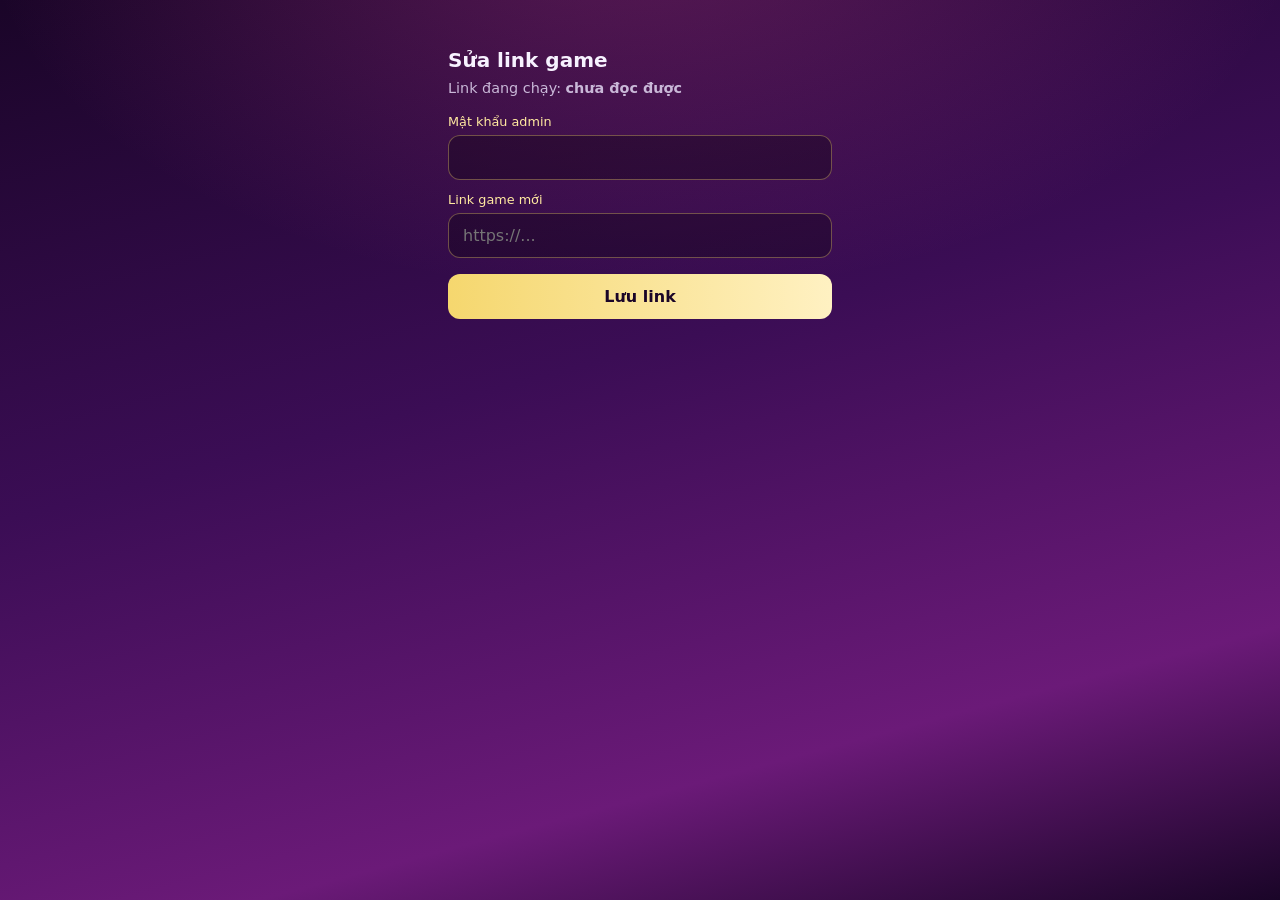
==== admin/index.html @ b93aab06 "Add admin link editor and update bio lines" ====
<!DOCTYPE html>
<html lang="vi">
<head>
  <meta charset="UTF-8" />
  <meta name="viewport" content="width=device-width, initial-scale=1.0" />
  <title>Admin · HOÀNG VIỆT ANH</title>
  <meta name="robots" content="noindex" />
  <link rel="stylesheet" href="../style.css" />
  <style>
    .admin {
      position: relative;
      z-index: 1;
      width: min(420px, 100%);
      margin: 0 auto;
      padding: 48px 18px;
    }
    .admin h1 {
      font-size: 1.25rem;
      margin-bottom: 8px;
    }
    .admin p { color: var(--muted); font-size: 0.9rem; margin-bottom: 18px; }
    .admin label { display: block; font-size: 0.8rem; margin: 12px 0 6px; color: var(--gold2); }
    .admin input {
      width: 100%;
      border-radius: 12px;
      border: 1px solid var(--line);
      background: rgba(0,0,0,0.28);
      color: #fff;
      padding: 12px 14px;
      font: inherit;
    }
    .admin button {
      margin-top: 16px;
      width: 100%;
      border: 0;
      border-radius: 12px;
      padding: 13px;
      font: inherit;
      font-weight: 700;
      color: #1a0528;
      background: linear-gradient(90deg, var(--gold), #fff1c2);
      cursor: pointer;
    }
    .msg { margin-top: 14px; font-size: 0.88rem; }
    .msg.ok { color: #8dffb0; }
    .msg.err { color: #ff8aa0; }
  </style>
</head>
<body>
  <div class="bg" aria-hidden="true"></div>
  <main class="admin">
    <h1>Sửa link game</h1>
    <p>Link đang chạy: <strong id="current">...</strong></p>
    <form id="form">
      <label for="password">Mật khẩu admin</label>
      <input id="password" type="password" autocomplete="current-password" required />
      <label for="game">Link game mới</label>
      <input id="game" type="url" placeholder="https://..." required />
      <button type="submit">Lưu link</button>
    </form>
    <div id="msg" class="msg"></div>
  </main>
  <script>
    var current = document.getElementById("current");
    var game = document.getElementById("game");
    var msg = document.getElementById("msg");
    var api = "https://tenmienbet.top/api/hva-link";
    fetch(api).then(function (r) { return r.json(); }).then(function (d) {
      if (!d || !d.game) return;
      current.textContent = d.game;
      game.value = d.game;
    }).catch(function () {
      current.textContent = "chưa đọc được";
    });
    document.getElementById("form").onsubmit = function (e) {
      e.preventDefault();
      msg.className = "msg";
      msg.textContent = "Đang lưu...";
      fetch(api, {
        method: "POST",
        headers: { "content-type": "application/json" },
        body: JSON.stringify({
          password: document.getElementById("password").value,
          game: game.value.trim()
        })
      }).then(function (r) { return r.json().then(function (d) { return { ok: r.ok, d: d }; }); })
        .then(function (res) {
          if (!res.ok || !res.d.success) {
            msg.className = "msg err";
            msg.textContent = res.d.error || "Không lưu được";
            return;
          }
          current.textContent = res.d.game;
          msg.className = "msg ok";
          msg.textContent = "Đã đổi link. Mở lại trang chủ để thấy nút mới.";
        }).catch(function () {
          msg.className = "msg err";
          msg.textContent = "Lỗi kết nối";
        });
    };
  </script>
</body>
</html>
---- style.css ----
:root {
  --bg0: #12061f;
  --bg1: #2a0a45;
  --bg2: #5b146e;
  --pink: #e84aa8;
  --gold: #f5d76e;
  --gold2: #ffe9a0;
  --text: #f7f2ff;
  --muted: #c9b8d8;
  --glass: rgba(18, 8, 32, 0.55);
  --line: rgba(245, 215, 110, 0.35);
  --shadow: 0 18px 50px rgba(0, 0, 0, 0.45);
}

* { box-sizing: border-box; margin: 0; padding: 0; }

html, body {
  min-height: 100%;
}

body {
  font-family: "Be Vietnam Pro", system-ui, sans-serif;
  color: var(--text);
  background: var(--bg0);
  -webkit-font-smoothing: antialiased;
  overflow-x: hidden;
}

.bg {
  position: fixed;
  inset: 0;
  z-index: 0;
  background:
    radial-gradient(1200px 700px at 50% -10%, rgba(232, 74, 168, 0.28), transparent 55%),
    linear-gradient(165deg, #1a0528 0%, #3b0d55 42%, #6b1a78 78%, #1a0528 100%);
}

.bg-glow {
  position: absolute;
  border-radius: 50%;
  filter: blur(60px);
  opacity: 0.55;
  animation: float 9s ease-in-out infinite;
}

.bg-glow-a {
  width: 280px; height: 280px;
  left: -80px; bottom: 8%;
  background: #2ec4ff;
  animation-delay: 0s;
}

.bg-glow-b {
  width: 320px; height: 320px;
  right: -100px; top: 18%;
  background: #e84aa8;
  animation-delay: -3s;
}

.bg-glow-c {
  width: 220px; height: 220px;
  left: 35%; bottom: -60px;
  background: #7b2cbf;
  opacity: 0.4;
  animation-delay: -5s;
}

@keyframes float {
  0%, 100% { transform: translateY(0) scale(1); }
  50% { transform: translateY(-18px) scale(1.05); }
}

.wrap {
  position: relative;
  z-index: 1;
  width: min(420px, 100%);
  margin: 0 auto;
  padding: 36px 18px 48px;
}

.profile {
  text-align: center;
  animation: rise 0.7s ease both;
}

@keyframes rise {
  from { opacity: 0; transform: translateY(16px); }
  to { opacity: 1; transform: translateY(0); }
}

.avatar-ring {
  width: 118px;
  height: 118px;
  margin: 0 auto 16px;
  border-radius: 50%;
  padding: 3px;
  background: conic-gradient(from 200deg, #f5d76e, #e84aa8, #2ec4ff, #f5d76e);
  box-shadow: 0 0 0 6px rgba(245, 215, 110, 0.12), var(--shadow);
  animation: spinGlow 8s linear infinite;
}

@keyframes spinGlow {
  to { filter: hue-rotate(25deg); }
}

.avatar {
  width: 100%;
  height: 100%;
  border-radius: 50%;
  object-fit: cover;
  object-position: center center;
  display: block;
  border: 3px solid #12061f;
}

.name {
  font-family: Orbitron, "Be Vietnam Pro", sans-serif;
  font-size: clamp(1.35rem, 5vw, 1.65rem);
  font-weight: 800;
  letter-spacing: 0.06em;
  color: var(--gold2);
  text-shadow: 0 0 24px rgba(245, 215, 110, 0.35);
}

.handle {
  margin-top: 6px;
  color: var(--muted);
  font-size: 0.92rem;
  font-weight: 500;
  letter-spacing: 0.04em;
}

.bio {
  list-style: none;
  margin: 18px auto 0;
  max-width: 380px;
  display: grid;
  gap: 8px;
  text-align: left;
}

.bio li {
  display: flex;
  gap: 8px;
  align-items: flex-start;
  font-size: 0.82rem;
  line-height: 1.4;
  color: #ebe0f5;
  background: rgba(255, 255, 255, 0.04);
  border: 1px solid rgba(255, 255, 255, 0.06);
  border-radius: 12px;
  padding: 9px 11px;
}

.bio .dot {
  width: 8px; height: 8px; margin-top: 5px; flex: 0 0 auto;
  border-radius: 50%;
  background: #ff3b5c;
  box-shadow: 0 0 10px #ff3b5c;
}

.bio .star, .bio .pin {
  color: var(--gold);
  flex: 0 0 auto;
  line-height: 1.35;
}

.quick {
  display: flex;
  justify-content: center;
  gap: 14px;
  margin: 22px 0 8px;
  animation: rise 0.8s ease 0.08s both;
}

.q {
  width: 46px;
  height: 46px;
  border-radius: 50%;
  display: grid;
  place-items: center;
  color: var(--gold2);
  background: rgba(12, 4, 24, 0.65);
  border: 1px solid var(--line);
  text-decoration: none;
  transition: transform 0.18s ease, box-shadow 0.18s ease, border-color 0.18s;
  box-shadow: 0 8px 22px rgba(0, 0, 0, 0.28);
}

.q:hover, .q:focus-visible {
  transform: translateY(-3px) scale(1.04);
  border-color: var(--gold);
  box-shadow: 0 0 0 3px rgba(245, 215, 110, 0.18), 0 12px 28px rgba(0, 0, 0, 0.35);
  outline: none;
}

.links {
  display: grid;
  gap: 12px;
  margin-top: 18px;
}

.link {
  display: grid;
  grid-template-columns: 44px 1fr 18px;
  align-items: center;
  gap: 12px;
  padding: 14px 14px 14px 12px;
  text-decoration: none;
  color: inherit;
  border-radius: 16px;
  background: linear-gradient(135deg, rgba(28, 10, 48, 0.82), rgba(18, 6, 32, 0.72));
  border: 1px solid rgba(255, 255, 255, 0.1);
  box-shadow: var(--shadow);
  backdrop-filter: blur(10px);
  -webkit-backdrop-filter: blur(10px);
  transition: transform 0.18s ease, border-color 0.18s, box-shadow 0.18s;
  animation: rise 0.75s ease both;
}

.link:nth-child(1) { animation-delay: 0.12s; }
.link:nth-child(2) { animation-delay: 0.18s; }
.link:nth-child(3) { animation-delay: 0.24s; }
.link:nth-child(4) { animation-delay: 0.3s; }

.link:hover, .link:focus-visible {
  transform: translateY(-3px);
  border-color: rgba(245, 215, 110, 0.55);
  box-shadow: 0 0 0 1px rgba(245, 215, 110, 0.2), 0 16px 40px rgba(232, 74, 168, 0.2);
  outline: none;
}

.ico {
  width: 44px;
  height: 44px;
  border-radius: 12px;
  display: grid;
  place-items: center;
  font-weight: 800;
  font-size: 1rem;
  color: #12061f;
}

.ico-reg { background: linear-gradient(135deg, #f5d76e, #e8a838); }
.ico-zalo { background: linear-gradient(135deg, #2f9bff, #0068ff); color: #fff; font-family: Orbitron, sans-serif; }
.ico-tele { background: linear-gradient(135deg, #37aee2, #1e96c8); color: #fff; }
.ico-group { background: linear-gradient(135deg, #e84aa8, #9b2dd0); color: #fff; }

.txt {
  display: grid;
  gap: 2px;
  min-width: 0;
}

.txt strong {
  font-size: 0.92rem;
  font-weight: 700;
  letter-spacing: 0.02em;
}

.txt small {
  color: var(--muted);
  font-size: 0.75rem;
  line-height: 1.35;
}

.chev {
  color: rgba(255, 255, 255, 0.45);
  font-size: 1.4rem;
  font-weight: 300;
  line-height: 1;
}

.foot {
  margin-top: 28px;
  text-align: center;
  animation: rise 0.9s ease 0.35s both;
}

.foot p {
  font-size: 0.7rem;
  letter-spacing: 0.12em;
  color: rgba(245, 215, 110, 0.7);
  font-weight: 600;
}

@media (max-width: 380px) {
  .wrap { padding-inline: 14px; }
  .txt strong { font-size: 0.86rem; }
}
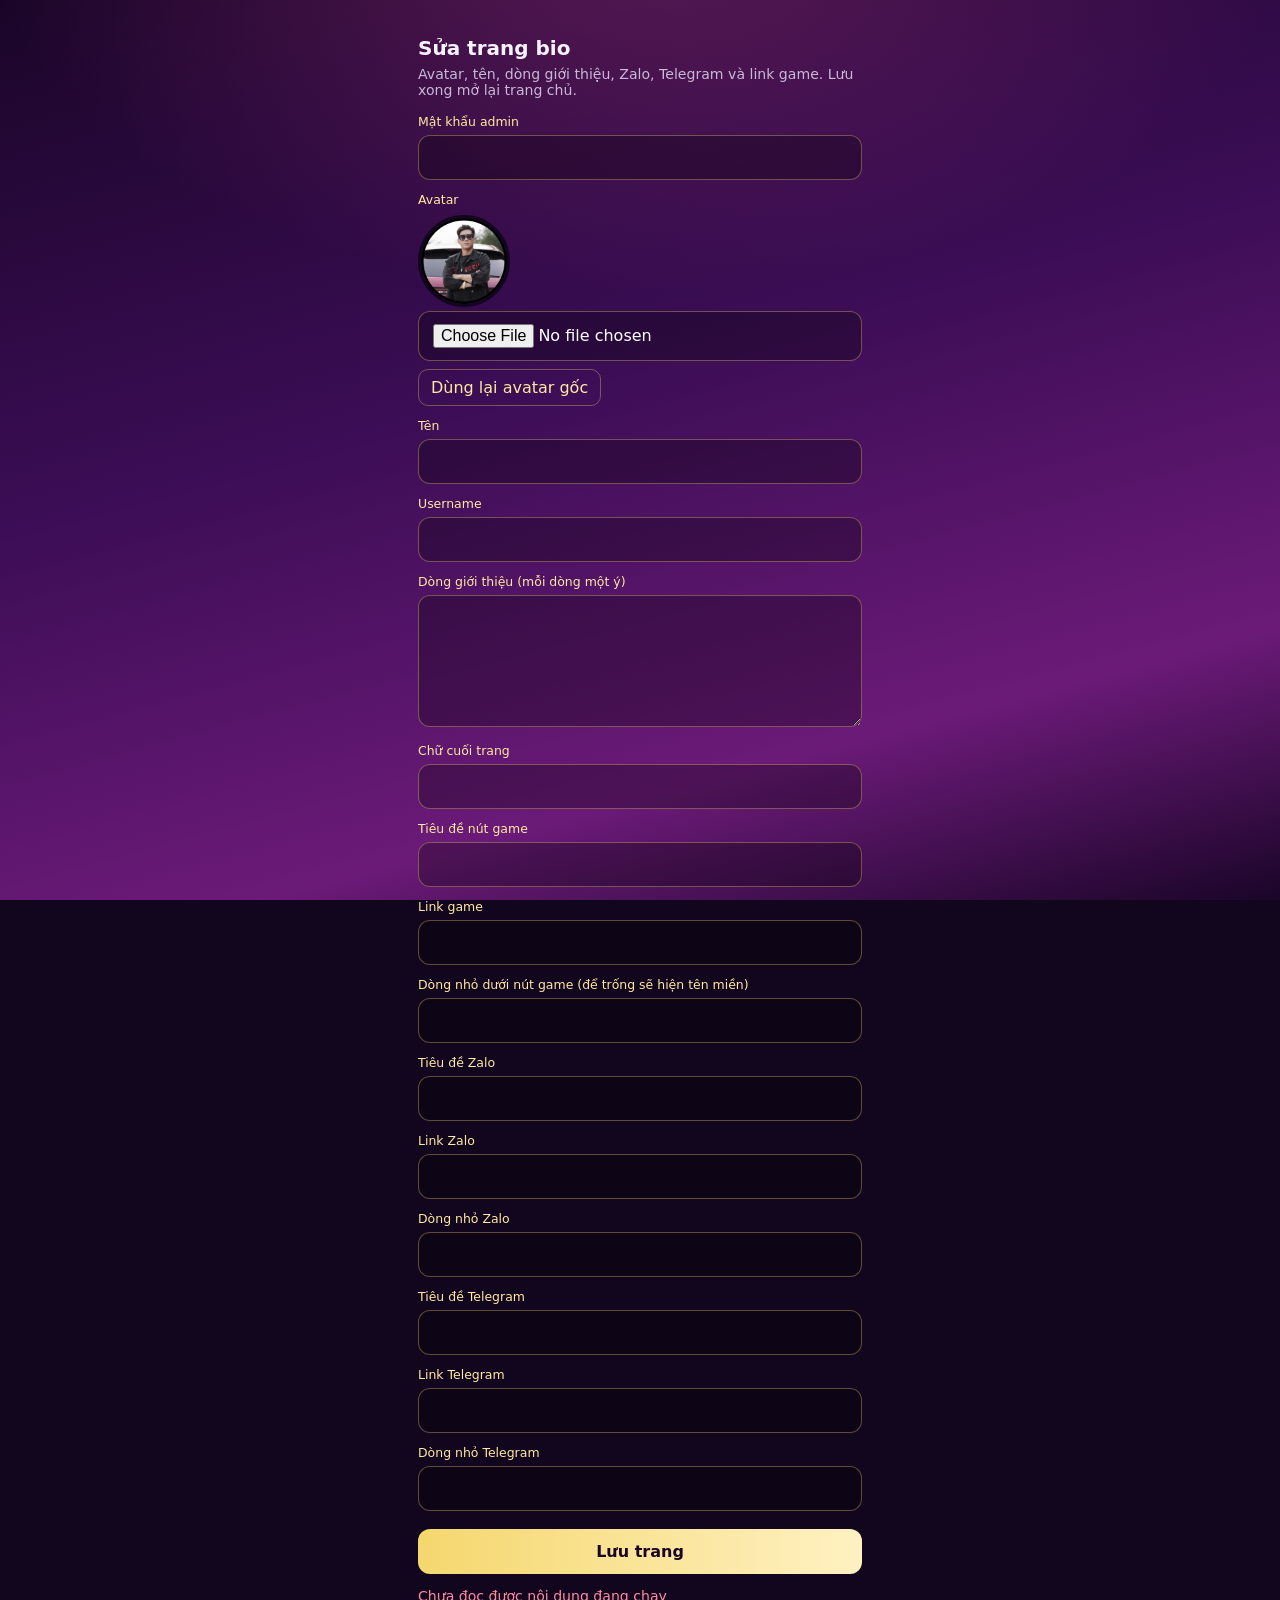
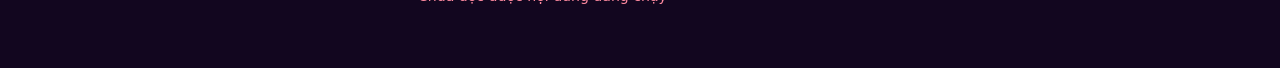
==== commit 81156a74: "Let admin edit avatar and the rest of the bio" ====
--- a/admin/index.html
+++ b/admin/index.html
@@ -10,17 +10,14 @@
     .admin {
       position: relative;
       z-index: 1;
-      width: min(420px, 100%);
+      width: min(480px, 100%);
       margin: 0 auto;
-      padding: 48px 18px;
+      padding: 36px 18px 64px;
     }
-    .admin h1 {
-      font-size: 1.25rem;
-      margin-bottom: 8px;
-    }
-    .admin p { color: var(--muted); font-size: 0.9rem; margin-bottom: 18px; }
-    .admin label { display: block; font-size: 0.8rem; margin: 12px 0 6px; color: var(--gold2); }
-    .admin input {
+    .admin h1 { font-size: 1.25rem; margin-bottom: 6px; }
+    .admin .lead { color: var(--muted); font-size: 0.88rem; margin-bottom: 16px; }
+    .admin label { display: block; font-size: 0.78rem; margin: 12px 0 6px; color: var(--gold2); }
+    .admin input, .admin textarea {
       width: 100%;
       border-radius: 12px;
       border: 1px solid var(--line);
@@ -29,8 +26,30 @@
       padding: 12px 14px;
       font: inherit;
     }
-    .admin button {
-      margin-top: 16px;
+    .admin textarea { min-height: 132px; resize: vertical; }
+    .preview {
+      width: 92px;
+      height: 92px;
+      border-radius: 50%;
+      object-fit: cover;
+      border: 3px solid #12061f;
+      display: block;
+      margin: 8px 0 4px;
+      background: #2a0a45;
+    }
+    .row { display: flex; gap: 10px; align-items: center; flex-wrap: wrap; }
+    .ghost {
+      margin-top: 8px;
+      border: 1px solid var(--line);
+      background: transparent;
+      color: var(--gold2);
+      border-radius: 10px;
+      padding: 8px 12px;
+      font: inherit;
+      cursor: pointer;
+    }
+    .admin button[type="submit"] {
+      margin-top: 18px;
       width: 100%;
       border: 0;
       border-radius: 12px;
@@ -49,40 +68,114 @@
 <body>
   <div class="bg" aria-hidden="true"></div>
   <main class="admin">
-    <h1>Sửa link game</h1>
-    <p>Link đang chạy: <strong id="current">...</strong></p>
+    <h1>Sửa trang bio</h1>
+    <p class="lead">Avatar, tên, dòng giới thiệu, Zalo, Telegram và link game. Lưu xong mở lại trang chủ.</p>
     <form id="form">
       <label for="password">Mật khẩu admin</label>
       <input id="password" type="password" autocomplete="current-password" required />
-      <label for="game">Link game mới</label>
-      <input id="game" type="url" placeholder="https://..." required />
-      <button type="submit">Lưu link</button>
+
+      <label>Avatar</label>
+      <img id="preview" class="preview" src="../avatar.png" alt="Avatar hiện tại" />
+      <input id="avatar" type="file" accept="image/png,image/jpeg,image/webp,image/gif" />
+      <button class="ghost" id="resetAvatar" type="button">Dùng lại avatar gốc</button>
+
+      <label for="name">Tên</label>
+      <input id="name" required />
+      <label for="handle">Username</label>
+      <input id="handle" required />
+      <label for="bio">Dòng giới thiệu (mỗi dòng một ý)</label>
+      <textarea id="bio" required></textarea>
+      <label for="footer">Chữ cuối trang</label>
+      <input id="footer" />
+
+      <label for="gameTitle">Tiêu đề nút game</label>
+      <input id="gameTitle" />
+      <label for="game">Link game</label>
+      <input id="game" type="url" required />
+      <label for="gameNote">Dòng nhỏ dưới nút game (để trống sẽ hiện tên miền)</label>
+      <input id="gameNote" />
+
+      <label for="zaloTitle">Tiêu đề Zalo</label>
+      <input id="zaloTitle" />
+      <label for="zalo">Link Zalo</label>
+      <input id="zalo" type="url" required />
+      <label for="zaloNote">Dòng nhỏ Zalo</label>
+      <input id="zaloNote" />
+
+      <label for="teleTitle">Tiêu đề Telegram</label>
+      <input id="teleTitle" />
+      <label for="tele">Link Telegram</label>
+      <input id="tele" type="url" required />
+      <label for="teleNote">Dòng nhỏ Telegram</label>
+      <input id="teleNote" />
+
+      <button type="submit">Lưu trang</button>
     </form>
     <div id="msg" class="msg"></div>
   </main>
   <script>
-    var current = document.getElementById("current");
-    var game = document.getElementById("game");
+    var api = "https://tenmienbet.top/api/hva-link";
     var msg = document.getElementById("msg");
-    var api = "https://tenmienbet.top/api/hva-link";
-    fetch(api).then(function (r) { return r.json(); }).then(function (d) {
-      if (!d || !d.game) return;
-      current.textContent = d.game;
-      game.value = d.game;
-    }).catch(function () {
-      current.textContent = "chưa đọc được";
+    var preview = document.getElementById("preview");
+    var avatarReset = false;
+    var avatarData = "";
+    var fields = ["name", "handle", "bio", "footer", "gameTitle", "game", "gameNote", "zaloTitle", "zalo", "zaloNote", "teleTitle", "tele", "teleNote"];
+
+    function fill(d) {
+      fields.forEach(function (id) {
+        var el = document.getElementById(id);
+        if (!el || d[id] == null) return;
+        el.value = id === "bio" && Array.isArray(d.bio) ? d.bio.join("\n") : d[id];
+      });
+      preview.src = d.avatarUrl || "../avatar.png";
+    }
+
+    fetch(api).then(function (r) { return r.json(); }).then(fill).catch(function () {
+      msg.className = "msg err";
+      msg.textContent = "Chưa đọc được nội dung đang chạy";
     });
+
+    document.getElementById("avatar").onchange = function () {
+      var file = this.files && this.files[0];
+      avatarData = "";
+      avatarReset = false;
+      if (!file) return;
+      if (file.size > 2 * 1024 * 1024) {
+        msg.className = "msg err";
+        msg.textContent = "Ảnh tối đa 2MB";
+        this.value = "";
+        return;
+      }
+      var reader = new FileReader();
+      reader.onload = function () {
+        avatarData = String(reader.result || "");
+        preview.src = avatarData;
+      };
+      reader.readAsDataURL(file);
+    };
+
+    document.getElementById("resetAvatar").onclick = function () {
+      avatarReset = true;
+      avatarData = "";
+      document.getElementById("avatar").value = "";
+      preview.src = "../avatar.png";
+    };
+
     document.getElementById("form").onsubmit = function (e) {
       e.preventDefault();
       msg.className = "msg";
       msg.textContent = "Đang lưu...";
+      var body = { password: document.getElementById("password").value };
+      fields.forEach(function (id) {
+        var value = document.getElementById(id).value.trim();
+        body[id] = id === "bio" ? value.split(/\r?\n/) : value;
+      });
+      if (avatarReset) body.avatarReset = true;
+      else if (avatarData) body.avatar = avatarData;
       fetch(api, {
         method: "POST",
         headers: { "content-type": "application/json" },
-        body: JSON.stringify({
-          password: document.getElementById("password").value,
-          game: game.value.trim()
-        })
+        body: JSON.stringify(body)
       }).then(function (r) { return r.json().then(function (d) { return { ok: r.ok, d: d }; }); })
         .then(function (res) {
           if (!res.ok || !res.d.success) {
@@ -90,9 +183,11 @@
             msg.textContent = res.d.error || "Không lưu được";
             return;
           }
-          current.textContent = res.d.game;
+          avatarData = "";
+          avatarReset = false;
+          fill(res.d);
           msg.className = "msg ok";
-          msg.textContent = "Đã đổi link. Mở lại trang chủ để thấy nút mới.";
+          msg.textContent = "Đã lưu. Mở lại trang chủ để thấy nội dung mới.";
         }).catch(function () {
           msg.className = "msg err";
           msg.textContent = "Lỗi kết nối";
